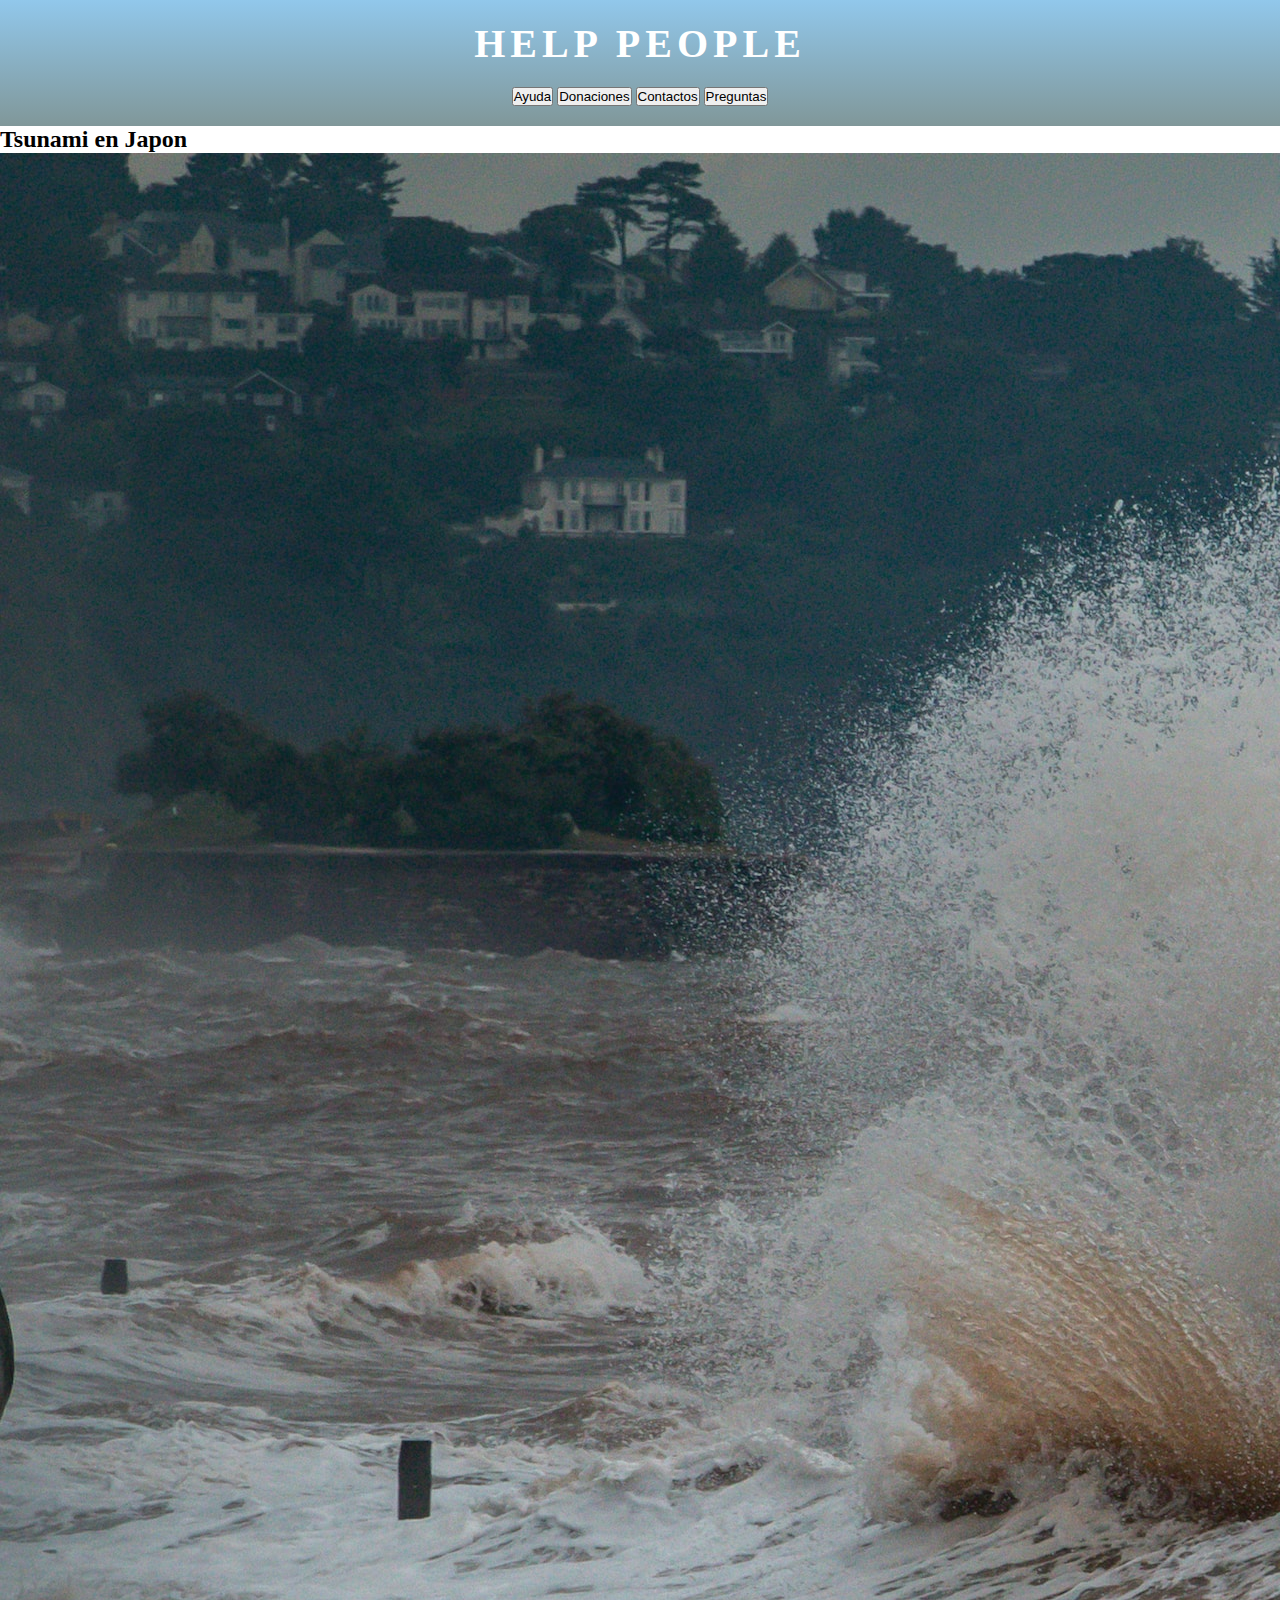
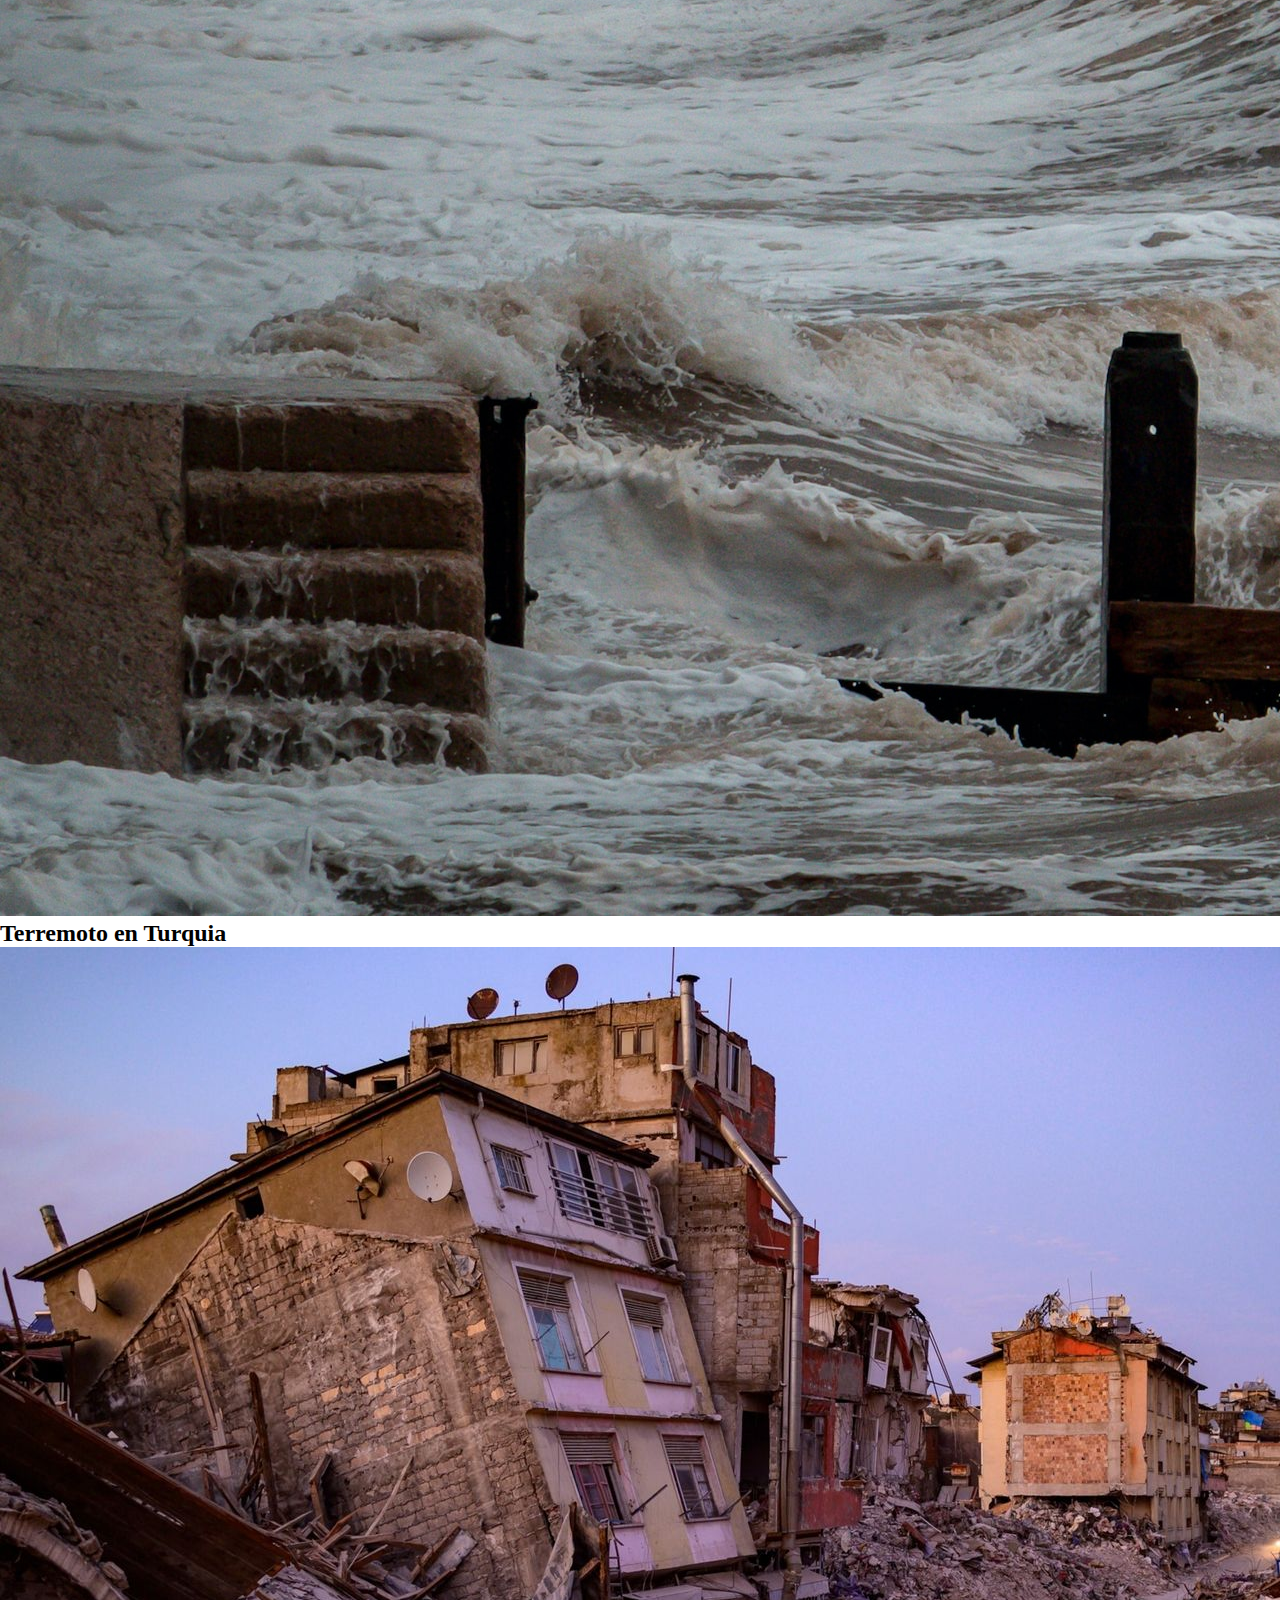
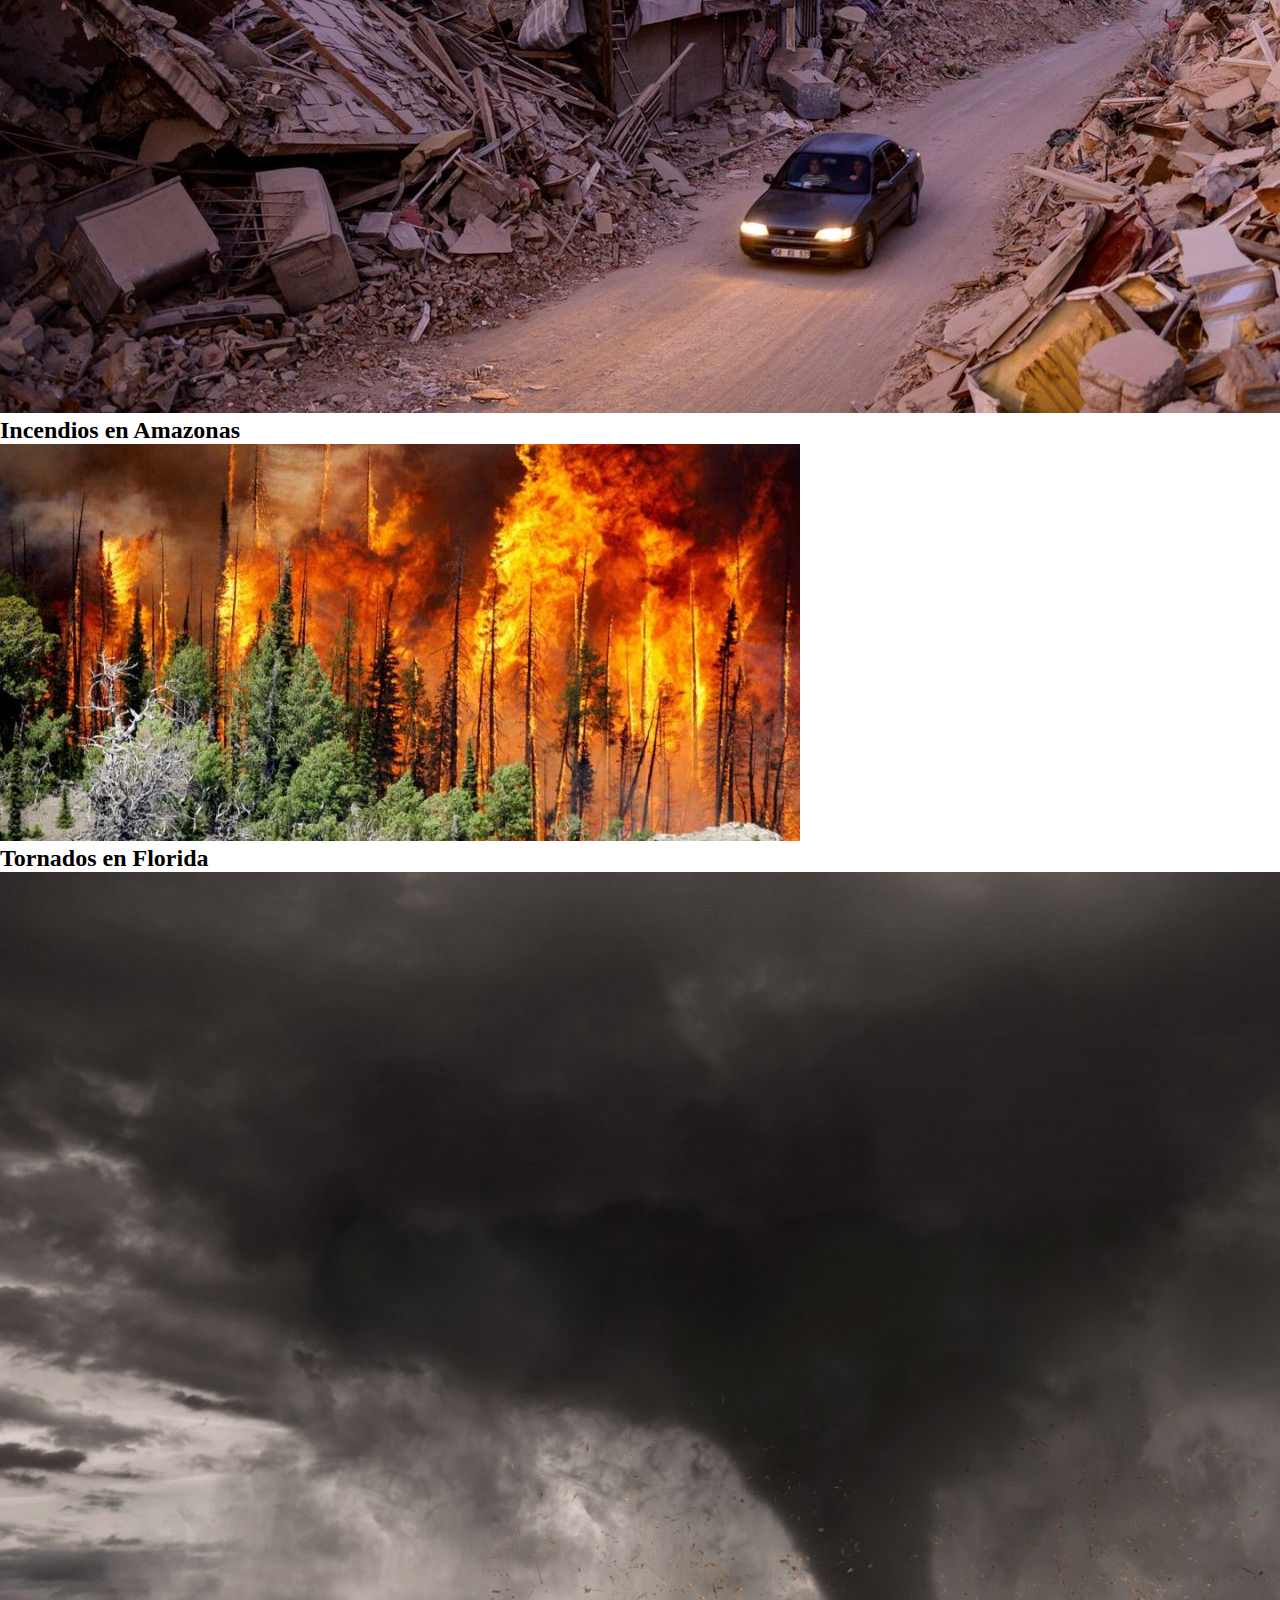
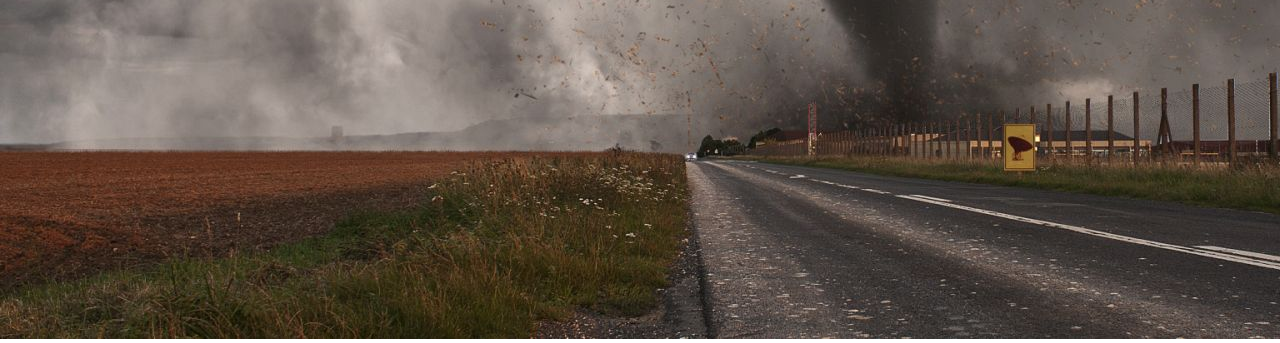
==== WebEmergencia/index.html @ 5a8493d4 "Actividad 4" ====
<!DOCTYPE html>
<html lang="en">
<head>
    <meta charset="UTF-8">
    <meta name="viewport" content="width=device-width, initial-scale=1.0">
    
    <!-- Vinculo css-->
    <link rel="stylesheet" href="estilo.css">

    <!--Etiquetas metas-->
    <meta name="description" content="DANA Valencia">
    <meta name="keywords" content="DANA,Valencia,Inundaciones,Ayuda,Soliraridad">
    <meta name="author" content="Alejo Vera">
    
    <title>HELP PEOPLE</title>
</head>
<body>
    <!--Header-->
    <header class="header">
        <h1> HELP PEOPLE </h1>
        <nav>
            <ul>
                <il> <button> Ayuda </button></il>
                <il> <button> Donaciones </button></il>
                <il>  <button> Contactos</button></il>
                <il> <button> Preguntas </button></il>
            </ul>
        </nav>
    </header>

    <!--Main-->
    <main class="main">
        <section class="tsunami">
            <h2> Tsunami en Japon</h2>
            <img  src="/WebEmergencia/img/Catastrofes/tsunami.jpg" alt="tsunamiJapon">
           
        </section>

        <section class="terremoto">
            <h2> Terremoto en Turquia </h2>
            <img src="/WebEmergencia/img/Catastrofes/terremoto.jpg" alt="terremotoTurquia">
        </section>

        <section class="indencio">
            <h2> Incendios en Amazonas</h2>
            <img src="/WebEmergencia/img/Catastrofes/incendio.jpg" alt="incendioAmazonas">
        </section>

        <section class="tornado">
            <h2> Tornados en Florida </h2>
            <img src="/WebEmergencia/img/Catastrofes/tornado.jpeg" alt="tornadoflorida">

        </section>
        
    </main>

    <!--footer-->
    <footer class="footer">
        <div class="info">

        </div>
        <div class="contactos">

        </div>
        <div class="redes">

        </div>
        

    </footer>
</body>
</html>
---- WebEmergencia/estilo.css ----
/* Reset de márgenes y padding */
* {
    margin: 0;
    padding: 0;
    box-sizing: border-box;
}

/* Estilos para el header */
.header {
    background-image: linear-gradient(to bottom, #49a3de9a, #809799);
    color: white; 
    text-align: center;
    padding: 20px 0; 
}

.header h1 {
    font-size: 2.5em; /* Tamaño de fuente grande */
    margin-bottom: 20px; /* Espacio debajo del título */
    letter-spacing: 5px; /* Separación entre las letras */
}
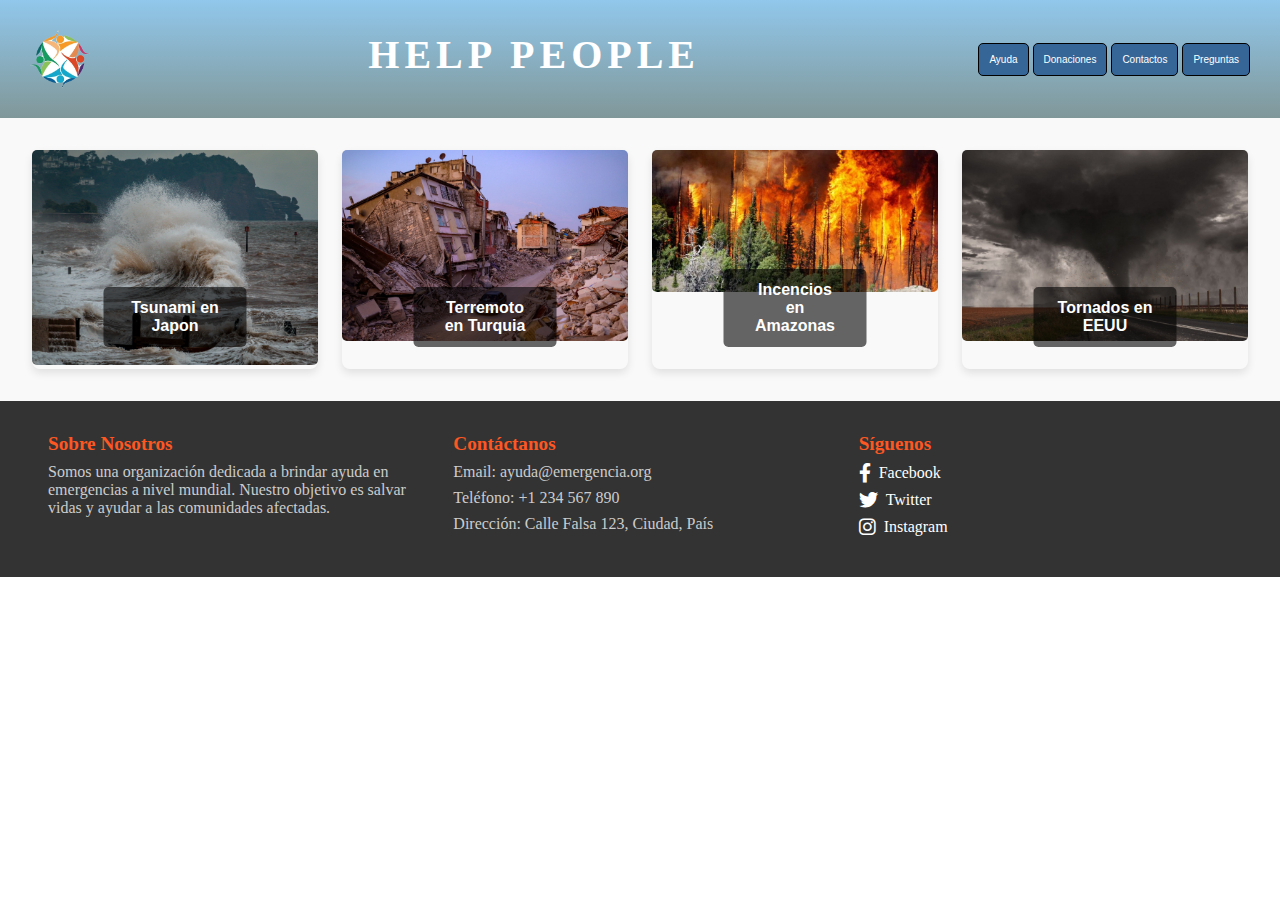
==== commit 4ee304ce: "WebEmergencia" ====
--- a/WebEmergencia/index.html
+++ b/WebEmergencia/index.html
@@ -6,6 +6,9 @@
     
     <!-- Vinculo css-->
     <link rel="stylesheet" href="estilo.css">
+
+    <!-- Libreria para iconos-->
+    <link rel="stylesheet" href="https://cdnjs.cloudflare.com/ajax/libs/font-awesome/6.0.0-beta3/css/all.min.css">
 
     <!--Etiquetas metas-->
     <meta name="description" content="DANA Valencia">
@@ -17,37 +20,39 @@
 <body>
     <!--Header-->
     <header class="header">
+        <img class="header__logo" src="/WebEmergencia/img/Catastrofes/Logo/Logo.png" alt="logoPeopleHelp">
         <h1> HELP PEOPLE </h1>
-        <nav>
+        <nav class="header__nav">
             <ul>
-                <il> <button> Ayuda </button></il>
-                <il> <button> Donaciones </button></il>
-                <il>  <button> Contactos</button></il>
-                <il> <button> Preguntas </button></il>
+                <il> <button  class="header__button"> Ayuda </button></il>
+                <il> <button  class="header__button"> Donaciones </button></il>
+                <il>  <button class="header__button"> Contactos</button></il>
+                <il> <button  class="header__button"> Preguntas </button></il>
             </ul>
         </nav>
     </header>
 
+
+
     <!--Main-->
     <main class="main">
         <section class="tsunami">
-            <h2> Tsunami en Japon</h2>
-            <img  src="/WebEmergencia/img/Catastrofes/tsunami.jpg" alt="tsunamiJapon">
-           
+            <button class="section__button"> Tsunami en Japon</button>
+            <img  src="/WebEmergencia/img/Catastrofes/tsunami.jpg" alt="tsunamiJapon">   
         </section>
 
         <section class="terremoto">
-            <h2> Terremoto en Turquia </h2>
+            <button class="section__button"> Terremoto en Turquia</button>
             <img src="/WebEmergencia/img/Catastrofes/terremoto.jpg" alt="terremotoTurquia">
         </section>
 
         <section class="indencio">
-            <h2> Incendios en Amazonas</h2>
+            <button class="section__button"> Incencios en Amazonas</button>
             <img src="/WebEmergencia/img/Catastrofes/incendio.jpg" alt="incendioAmazonas">
         </section>
 
         <section class="tornado">
-            <h2> Tornados en Florida </h2>
+            <button class="section__button"> Tornados en EEUU</button>
             <img src="/WebEmergencia/img/Catastrofes/tornado.jpeg" alt="tornadoflorida">
 
         </section>
@@ -57,16 +62,25 @@
     <!--footer-->
     <footer class="footer">
         <div class="info">
-
+            <h3>Sobre Nosotros</h3>
+            <p>Somos una organización dedicada a brindar ayuda en emergencias a nivel mundial. Nuestro objetivo es salvar vidas y ayudar a las comunidades afectadas.</p>
         </div>
+    
         <div class="contactos">
-
+            <h3>Contáctanos</h3>
+            <p>Email: ayuda@emergencia.org</p>
+            <p>Teléfono: +1 234 567 890</p>
+            <p>Dirección: Calle Falsa 123, Ciudad, País</p>
         </div>
+    
         <div class="redes">
-
+            <h3>Síguenos</h3>
+            <a href="https://facebook.com" target="_blank"><i class="fab fa-facebook-f"></i> Facebook</a>
+            <a href="https://twitter.com" target="_blank"><i class="fab fa-twitter"></i> Twitter</a>
+            <a href="https://instagram.com" target="_blank"><i class="fab fa-instagram"></i> Instagram</a>
         </div>
-        
-
     </footer>
+    
+    
 </body>
 </html>--- a/WebEmergencia/estilo.css
+++ b/WebEmergencia/estilo.css
@@ -1,4 +1,4 @@
-/* Reset de márgenes y padding */
+/* Reset */
 * {
     margin: 0;
     padding: 0;
@@ -7,18 +7,205 @@
 
 /* Estilos para el header */
 .header {
+    display: flex;
+    align-items: center;
+    justify-content: space-between;
     background-image: linear-gradient(to bottom, #49a3de9a, #809799);
     color: white; 
     text-align: center;
-    padding: 20px 0; 
+    padding: 30px;
 }
 
 .header h1 {
-    font-size: 2.5em; /* Tamaño de fuente grande */
-    margin-bottom: 20px; /* Espacio debajo del título */
-    letter-spacing: 5px; /* Separación entre las letras */
-}
-
-
-
-
+    font-size: 40px;
+    margin-bottom: 10px; 
+    letter-spacing: 5px; 
+}
+
+.header__logo {
+    width: 60px;
+    height: auto;
+}
+
+.header__nav ul{
+    list-style: none;
+    gap: 0,1;
+}
+
+.header__button {
+    background-color: #356697;
+    color: #fff;
+    border: 1px solid black;
+    padding:10px;
+    border-radius: 5px;
+    cursor: pointer;
+    font-size: 10px;
+}
+
+.header__button:hover {
+    background-color: #0056b3;
+}
+
+
+
+
+/* main */
+.main {
+    display: grid;
+    grid-template-columns: repeat(auto-fit, minmax(250px, 1fr));
+    gap: 1.5rem;
+    padding: 2rem;
+    background-color: #f9f9f9;
+}
+
+.main section {
+    position: relative;
+    border-radius: 8px;
+    box-shadow: 0 4px 8px rgba(0, 0, 0, 0.1);
+    text-align: center;
+
+}
+
+.main section:hover {
+    transform: translateY(-5px);
+}
+
+.section__button {
+    position: absolute;
+    bottom: 10%;
+    left: 50%;
+    transform: translateX(-50%);
+    background-color: rgba(0, 0, 0, 0.6);
+    color: #ffffff;
+    border: none;
+    padding: 0.75rem 1.5rem;
+    border-radius: 5px;
+    cursor: pointer;
+    font-size: 1rem;
+    font-weight: bold;
+    transition: background-color 0.3s ease;
+}
+
+.section__button:hover {
+    background-color: rgba(0, 0, 0, 0.8);
+}
+
+.main img {
+    width: 100%;
+    height: auto;
+    border-radius: 5px;
+    transition: transform 0.3s ease;
+}
+
+.main section:hover img {
+    transform: scale(1.05);
+}
+
+/* footer */
+.footer {
+    display: flex;
+    justify-content: space-between;
+    padding: 2rem;
+    background-color: #333;
+    color: #fff;
+    text-align: left;
+}
+
+.footer div {
+    flex: 1;
+    padding: 0 1rem;
+}
+
+.footer h3 {
+    font-size: 1.2rem;
+    margin-bottom: 0.5rem;
+    color: #ff5722;
+}
+
+.footer p {
+    margin: 0.5rem 0;
+    color: #ccc;
+}
+
+.footer .redes a {
+    display: flex;
+    align-items: center;
+    color: #fff;
+    text-decoration: none;
+    margin-bottom: 0.5rem;
+    transition: color 0.3s ease;
+}
+
+.footer .redes a i {
+    margin-right: 8px;
+    font-size: 1.2rem;
+}
+
+.footer .redes a:hover {
+    color: #ff5722;
+}
+
+.footer .redes a i:hover {
+    transform: scale(1.2);
+}
+
+/* Ajustes para pantallas pequeñas */
+@media (max-width: 768px) {
+    /* Header */
+    .header {
+        flex-direction: column;
+        text-align: center;
+        padding: 1.5rem;
+    }
+
+    .header h1 {
+        font-size: 1.8rem;
+        margin-bottom: 10px;
+    }
+
+    .header nav ul {
+        flex-direction: column;
+        gap: 5px;
+    }
+
+    /* Main */
+    .main {
+        grid-template-columns: 1fr;
+        padding: 1rem;
+        gap: 1rem;
+    }
+
+    /* Footer */
+    .footer {
+        flex-direction: column;
+        text-align: center;
+        padding: 1rem;
+    }
+
+    .footer div {
+        padding: 1rem 0;
+    }
+
+    .footer .redes a {
+        justify-content: center;
+    }
+}
+
+/* Ajustes para pantallas muy pequeñas */
+@media (max-width: 480px) {
+    /* Header */
+    .header h1 {
+        font-size: 1.5rem;
+    }
+
+    .header__button {
+        font-size: 0.9rem;
+        padding: 0.4rem 0.8rem;
+    }
+
+    /* Footer */
+    .footer h3 {
+        font-size: 1rem;
+    }
+}
+
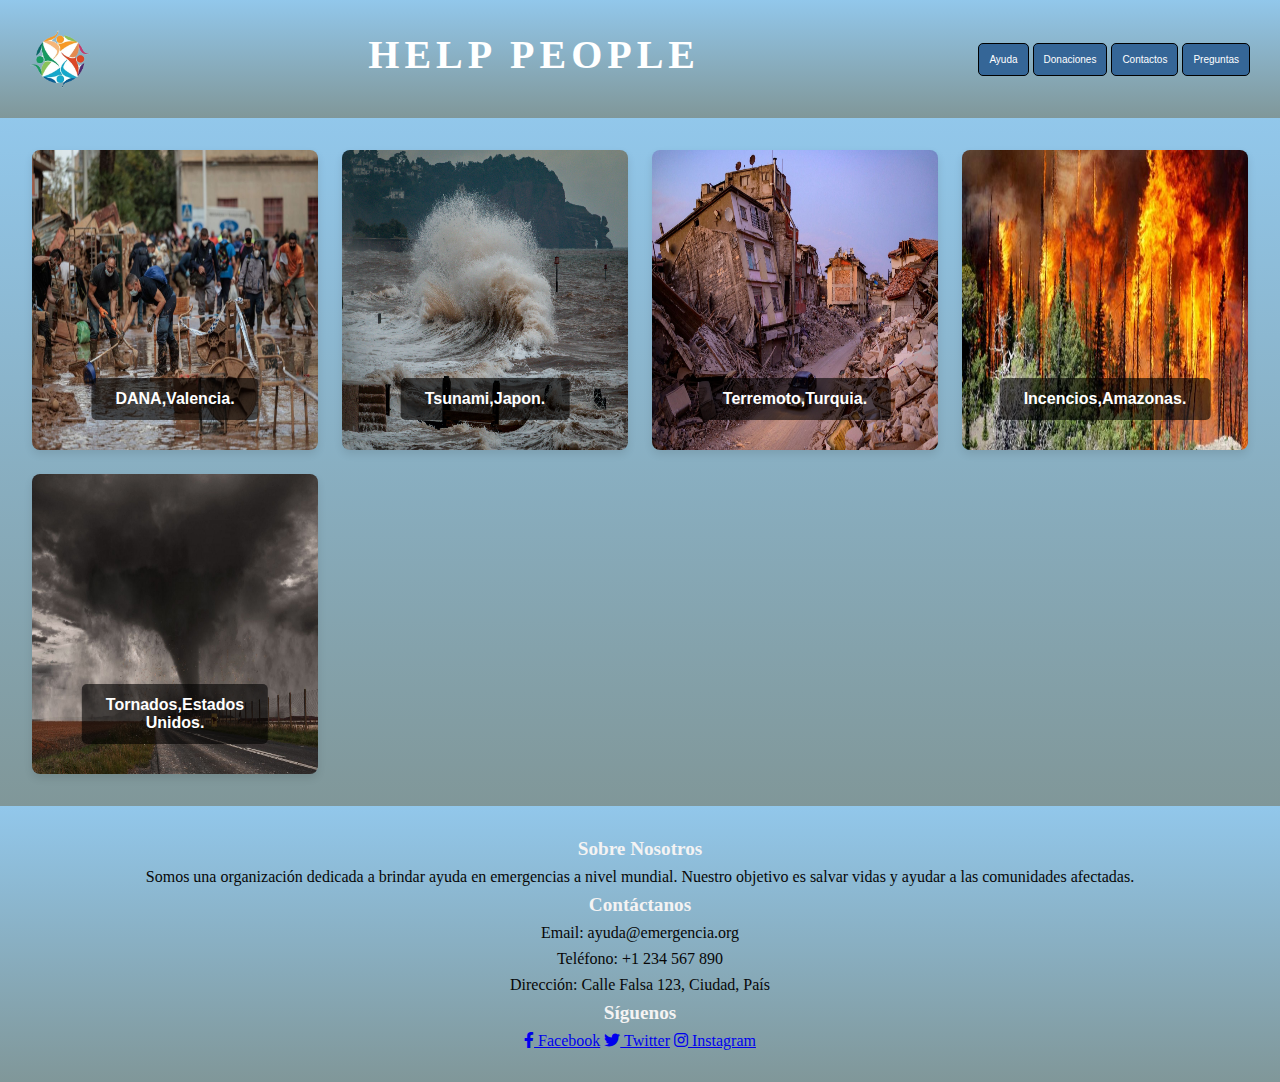
==== commit 8b1ff652: "Cambios 1" ====
--- a/WebEmergencia/index.html
+++ b/WebEmergencia/index.html
@@ -11,8 +11,8 @@
     <link rel="stylesheet" href="https://cdnjs.cloudflare.com/ajax/libs/font-awesome/6.0.0-beta3/css/all.min.css">
 
     <!--Etiquetas metas-->
-    <meta name="description" content="DANA Valencia">
-    <meta name="keywords" content="DANA,Valencia,Inundaciones,Ayuda,Soliraridad">
+    <meta name="description" content="Ayuda contra catastrofes naturales">
+    <meta name="keywords" content="Inundaciones,Ayuda,Soliraridad">
     <meta name="author" content="Alejo Vera">
     
     <title>HELP PEOPLE</title>
@@ -36,23 +36,29 @@
 
     <!--Main-->
     <main class="main">
+        <section class="dana">
+            <button class="section__button"> DANA,Valencia.</button>
+            <img  src="/WebEmergencia/img/Catastrofes/Dana/dana.jpg" alt="tsunamiJapon">   
+        </section>
+    
+
         <section class="tsunami">
-            <button class="section__button"> Tsunami en Japon</button>
+            <button class="section__button"> Tsunami,Japon.</button>
             <img  src="/WebEmergencia/img/Catastrofes/tsunami.jpg" alt="tsunamiJapon">   
         </section>
 
         <section class="terremoto">
-            <button class="section__button"> Terremoto en Turquia</button>
+            <button class="section__button"> Terremoto,Turquia.</button>
             <img src="/WebEmergencia/img/Catastrofes/terremoto.jpg" alt="terremotoTurquia">
         </section>
 
         <section class="indencio">
-            <button class="section__button"> Incencios en Amazonas</button>
+            <button class="section__button"> Incencios,Amazonas.</button>
             <img src="/WebEmergencia/img/Catastrofes/incendio.jpg" alt="incendioAmazonas">
         </section>
 
         <section class="tornado">
-            <button class="section__button"> Tornados en EEUU</button>
+            <button class="section__button"> Tornados,Estados Unidos.</button>
             <img src="/WebEmergencia/img/Catastrofes/tornado.jpeg" alt="tornadoflorida">
 
         </section>
@@ -61,19 +67,19 @@
 
     <!--footer-->
     <footer class="footer">
-        <div class="info">
+        <div class="footer_info">
             <h3>Sobre Nosotros</h3>
             <p>Somos una organización dedicada a brindar ayuda en emergencias a nivel mundial. Nuestro objetivo es salvar vidas y ayudar a las comunidades afectadas.</p>
         </div>
     
-        <div class="contactos">
+        <div class="footer__contactos">
             <h3>Contáctanos</h3>
             <p>Email: ayuda@emergencia.org</p>
             <p>Teléfono: +1 234 567 890</p>
             <p>Dirección: Calle Falsa 123, Ciudad, País</p>
         </div>
     
-        <div class="redes">
+        <div class="footer__redes">
             <h3>Síguenos</h3>
             <a href="https://facebook.com" target="_blank"><i class="fab fa-facebook-f"></i> Facebook</a>
             <a href="https://twitter.com" target="_blank"><i class="fab fa-twitter"></i> Twitter</a>
--- a/WebEmergencia/estilo.css
+++ b/WebEmergencia/estilo.css
@@ -10,7 +10,7 @@
     display: flex;
     align-items: center;
     justify-content: space-between;
-    background-image: linear-gradient(to bottom, #49a3de9a, #809799);
+    background-image: linear-gradient(to bottom, hsla(204, 69%, 58%, 0.604), #809799);
     color: white; 
     text-align: center;
     padding: 30px;
@@ -55,15 +55,19 @@
     grid-template-columns: repeat(auto-fit, minmax(250px, 1fr));
     gap: 1.5rem;
     padding: 2rem;
-    background-color: #f9f9f9;
+    background-image: linear-gradient(to bottom, hsla(204, 69%, 58%, 0.604), #809799);
+
 }
 
 .main section {
     position: relative;
     border-radius: 8px;
     box-shadow: 0 4px 8px rgba(0, 0, 0, 0.1);
+    overflow: hidden;
     text-align: center;
-
+    height: 300px;
+    display: flex;
+    
 }
 
 .main section:hover {
@@ -84,6 +88,7 @@
     font-size: 1rem;
     font-weight: bold;
     transition: background-color 0.3s ease;
+  
 }
 
 .section__button:hover {
@@ -92,23 +97,25 @@
 
 .main img {
     width: 100%;
-    height: auto;
+    height: 100%;
     border-radius: 5px;
-    transition: transform 0.3s ease;
 }
 
-.main section:hover img {
-    transform: scale(1.05);
-}
+
+
+
+
+
 
 /* footer */
 .footer {
     display: flex;
-    justify-content: space-between;
+    flex-direction: column;
+    align-items: center;
     padding: 2rem;
-    background-color: #333;
-    color: #fff;
-    text-align: left;
+    background-image: linear-gradient(to bottom, hsla(204, 69%, 58%, 0.604), #809799);
+    color: white; 
+    text-align: center;
 }
 
 .footer div {
@@ -119,35 +126,24 @@
 .footer h3 {
     font-size: 1.2rem;
     margin-bottom: 0.5rem;
-    color: #ff5722;
+    color: #f4f3f3;
 }
 
 .footer p {
-    margin: 0.5rem 0;
-    color: #ccc;
+    margin: 0.5rem ;
+    color: #070707;
 }
 
-.footer .redes a {
-    display: flex;
-    align-items: center;
-    color: #fff;
-    text-decoration: none;
-    margin-bottom: 0.5rem;
-    transition: color 0.3s ease;
+.footer__info{
+    font-size: 1em;
 }
 
-.footer .redes a i {
-    margin-right: 8px;
-    font-size: 1.2rem;
-}
 
-.footer .redes a:hover {
-    color: #ff5722;
-}
 
-.footer .redes a i:hover {
-    transform: scale(1.2);
-}
+
+
+
+
 
 /* Ajustes para pantallas pequeñas */
 @media (max-width: 768px) {
@@ -191,21 +187,5 @@
     }
 }
 
-/* Ajustes para pantallas muy pequeñas */
-@media (max-width: 480px) {
-    /* Header */
-    .header h1 {
-        font-size: 1.5rem;
-    }
 
-    .header__button {
-        font-size: 0.9rem;
-        padding: 0.4rem 0.8rem;
-    }
 
-    /* Footer */
-    .footer h3 {
-        font-size: 1rem;
-    }
-}
-
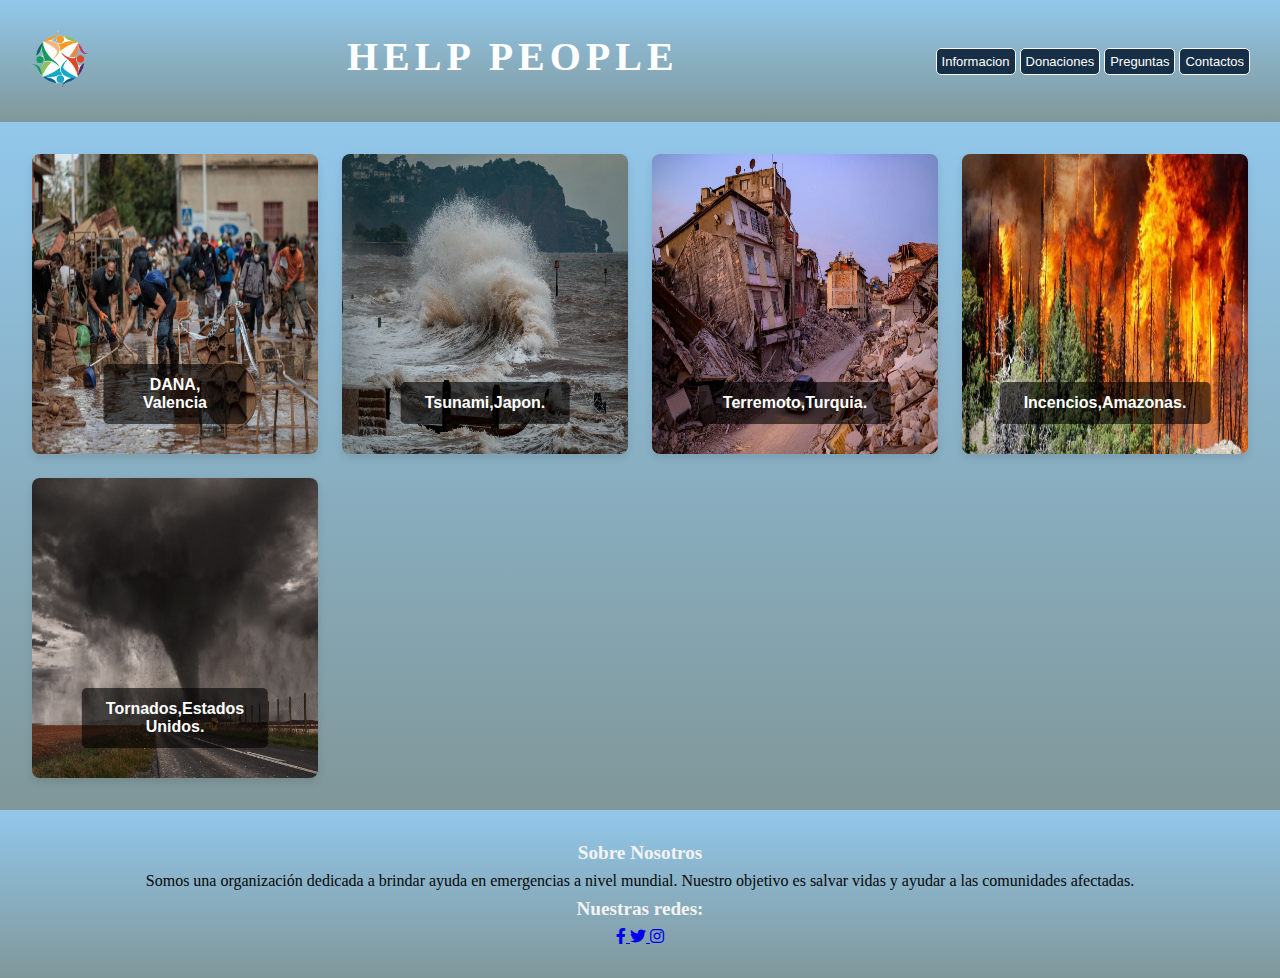
==== commit 400b664a: "WebEmergencia1" ====
--- a/WebEmergencia/index.html
+++ b/WebEmergencia/index.html
@@ -20,14 +20,16 @@
 <body>
     <!--Header-->
     <header class="header">
-        <img class="header__logo" src="/WebEmergencia/img/Catastrofes/Logo/Logo.png" alt="logoPeopleHelp">
+        <a href="index.html">
+            <img class="header__logo" src="/WebEmergencia/img/Catastrofes/Logo/Logo.png" alt="logoPeopleHelp">
+        </a>
         <h1> HELP PEOPLE </h1>
         <nav class="header__nav">
             <ul>
-                <il> <button  class="header__button"> Ayuda </button></il>
+                <il> <button  class="header__button"> Informacion </button></il>
                 <il> <button  class="header__button"> Donaciones </button></il>
-                <il>  <button class="header__button"> Contactos</button></il>
-                <il> <button  class="header__button"> Preguntas </button></il>
+                <il> <button class="header__button"> Preguntas</button></il>
+                <il> <button  class="header__button"> Contactos </button></il>
             </ul>
         </nav>
     </header>
@@ -37,7 +39,7 @@
     <!--Main-->
     <main class="main">
         <section class="dana">
-            <button class="section__button"> DANA,Valencia.</button>
+            <button class="section__button" onclick="window.location.href='emergencia.html'">DANA, Valencia</button>
             <img  src="/WebEmergencia/img/Catastrofes/Dana/dana.jpg" alt="tsunamiJapon">   
         </section>
     
@@ -69,21 +71,15 @@
     <footer class="footer">
         <div class="footer_info">
             <h3>Sobre Nosotros</h3>
-            <p>Somos una organización dedicada a brindar ayuda en emergencias a nivel mundial. Nuestro objetivo es salvar vidas y ayudar a las comunidades afectadas.</p>
-        </div>
-    
-        <div class="footer__contactos">
-            <h3>Contáctanos</h3>
-            <p>Email: ayuda@emergencia.org</p>
-            <p>Teléfono: +1 234 567 890</p>
-            <p>Dirección: Calle Falsa 123, Ciudad, País</p>
+            <p>Somos una organización dedicada a brindar ayuda en emergencias a nivel mundial. 
+                Nuestro objetivo es salvar vidas y ayudar a las comunidades afectadas.</p>
         </div>
     
         <div class="footer__redes">
-            <h3>Síguenos</h3>
-            <a href="https://facebook.com" target="_blank"><i class="fab fa-facebook-f"></i> Facebook</a>
-            <a href="https://twitter.com" target="_blank"><i class="fab fa-twitter"></i> Twitter</a>
-            <a href="https://instagram.com" target="_blank"><i class="fab fa-instagram"></i> Instagram</a>
+            <h3>Nuestras redes: </h3>
+            <a href="https://facebook.com" target="_blank"><i class="fab fa-facebook-f"></i> </a>
+            <a href="https://twitter.com" target="_blank"><i class="fab fa-twitter"></i> </a>
+            <a href="https://instagram.com" target="_blank"><i class="fab fa-instagram"></i> </a>
         </div>
     </footer>
     
--- a/WebEmergencia/estilo.css
+++ b/WebEmergencia/estilo.css
@@ -5,7 +5,11 @@
     box-sizing: border-box;
 }
 
-/* Estilos para el header */
+
+/* ------------------------------------------------------------------ */
+
+
+/* Header */
 .header {
     display: flex;
     align-items: center;
@@ -29,17 +33,17 @@
 
 .header__nav ul{
     list-style: none;
-    gap: 0,1;
+ 
 }
 
 .header__button {
-    background-color: #356697;
-    color: #fff;
-    border: 1px solid black;
-    padding:10px;
+    background-color: #162f47;
+    color: #ffffff;
+    border: 1px solid rgb(249, 247, 247);
+    padding:5px;
     border-radius: 5px;
     cursor: pointer;
-    font-size: 10px;
+    font-size: 13px;
 }
 
 .header__button:hover {
@@ -47,9 +51,9 @@
 }
 
 
-
-
-/* main */
+/* ------------------------------------------------------------------ */
+/* INDEX  main */ 
+
 .main {
     display: grid;
     grid-template-columns: repeat(auto-fit, minmax(250px, 1fr));
@@ -100,11 +104,27 @@
     height: 100%;
     border-radius: 5px;
 }
-
-
-
-
-
+/* ------------------------------------------------------------------ */
+/* Emergencia MAIN */
+
+
+.galeria {
+    display: grid;
+    grid-template-columns: repeat(auto-fit, minmax(200px, 1fr)); /* Ajusta el tamaño de las columnas */
+    gap: 15px; /* Espacio entre las imágenes */
+}
+
+.galeria img {
+    width: 100%; /* Las imágenes ocupan el 100% del espacio disponible */
+    height: auto;
+    border-radius: 8px; /* Bordes redondeados para darle estilo */
+    box-shadow: 0 4px 8px rgba(0, 0, 0, 0.2); /* Sombra para dar profundidad */
+    object-fit: cover; /* Recorta la imagen si es necesario */
+}
+
+
+
+/* ------------------------------------------------------------------ */
 
 
 /* footer */
@@ -139,11 +159,7 @@
 }
 
 
-
-
-
-
-
+        
 
 /* Ajustes para pantallas pequeñas */
 @media (max-width: 768px) {
@@ -171,6 +187,11 @@
         gap: 1rem;
     }
 
+    .galeria {
+        grid-template-columns: 1fr; /* Una sola columna en pantallas móviles */
+        gap: 8px;
+    }
+
     /* Footer */
     .footer {
         flex-direction: column;
